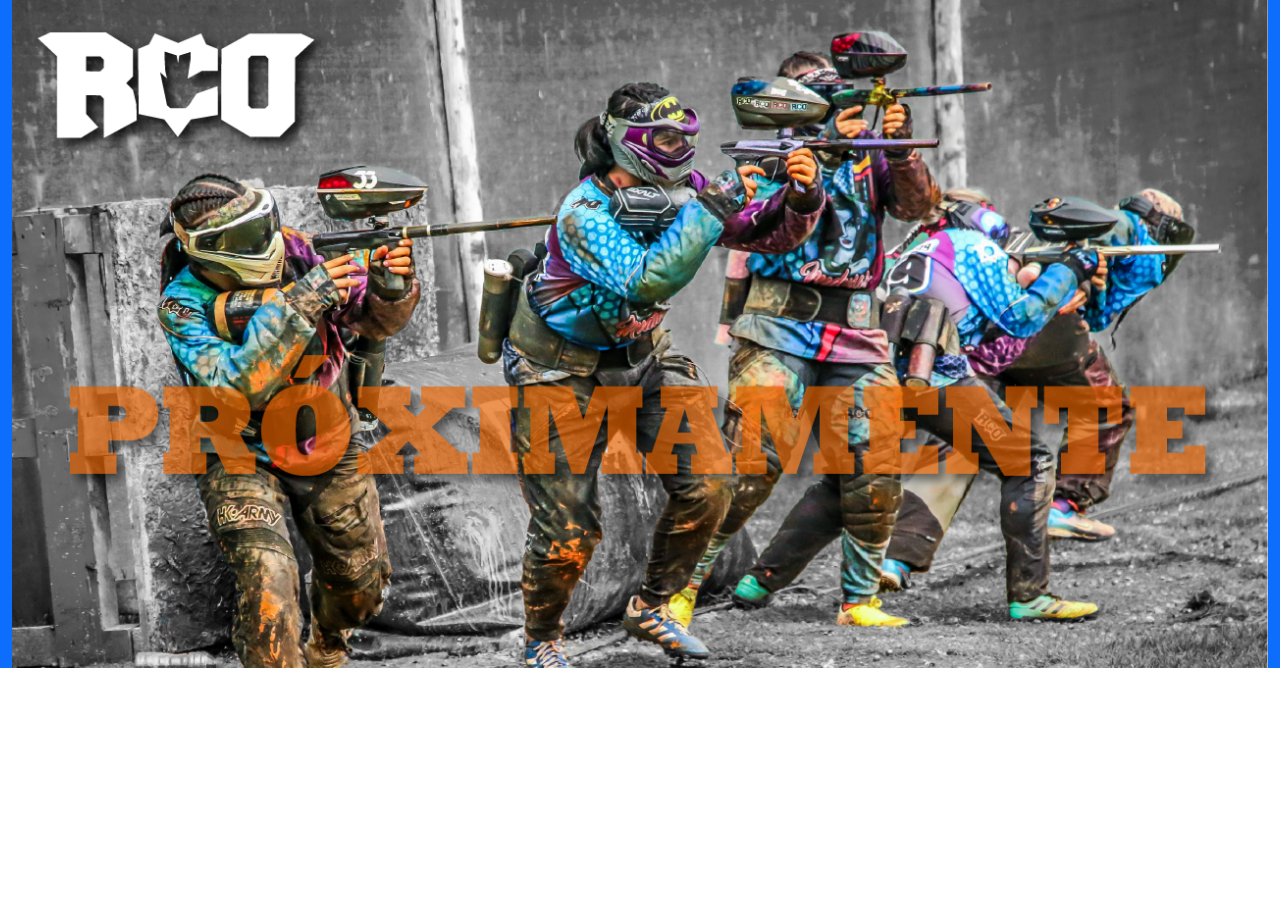
==== landingPage2.html @ 1c1b0751 "primer commit" ====
<!DOCTYPE html>
<html lang="es">
<head>
	<meta charset="UTF-8">
	<meta name="viewport" content="width=device-width, initial-scale=1.0">
	
	<title>RCO SPORTS</title>
	<link href="https://fonts.googleapis.com/css2?family=Roboto:wght@900&display=swap" rel="stylesheet">
	<link rel="stylesheet"  type= "text/css" href= "landPage2.css">
	<link rel="stylesheet" href="bootstrap/css/bootstrap.min.css">
</head>
<body>

	<div class="container-fluid">
		<div class="row">
			<div id="header" class="col-md-12 bg-primary">
				<img src="foto_fondo.png" class="img-fluid" alt="Responsive image">
            </div>

		</div>

	</div>
	
</body>
</html>
---- landPage2.css ----
@import url('https://fonts.googleapis.com/css2?family=Roboto:wght@900&display=swap');


*{
  margin:0;
  padding:0;
}




body{
  margin:0;
  font-family: 'Roboto', sans-serif;
  font-size:17px;
  color:#926239;
  line-height:1.6;
}

#header{
  width: 100%;
  height: auto;
  justify-content: center;
  align-items: center;
}

img{
  width: 100%;
  height: 100%;
}

#showcase{
  background-image:url('foto_fondo.png');
  background-repeat: no-repeat;
  background-size:cover;
  background-attachment: fixed;
  background-position:center;
  height: 100vh;
  /*display:flex;
  flex-direction:column;
  justify-content:center;
  align-items:center;
  text-align:center;
  padding:0 20px;*/
}

#showcase h1{
  font-size:50px;
  line-height:1.2;
}

#showcase p{
  font-size:20px;
}

#showcase .button{
  font-size:18px;
  text-decoration:none;
  color:#926239;
  border:#926239 1px solid;
  padding:10px 20px;
  border-radius:10px;
  margin-top:20px;
}

#showcase .button:hover{
  background:#926239;
  color:#fff;
}

#section-a{
  padding:20px;
  font-family: 'Roboto', sans-serif;
  background:white;
}

.font_x{
  font-family: 'Roboto', sans-serif;
}

.color1{
  color:#843430;
}

.color2{
  color:#E47A0C;
}

#section-b{
  padding:20px;
  background:#f4f4f4;
  text-align:center;
}

#section-c{
  display:flex;
}

#section-c div{
  padding:20px;
}

#section-c .box-1, #section-c .box-3{
  background:white;
  color:black;
}

#section-c .box-2{
  background:white;
}

.button{
  background-color: #E47A0C;
  color: white;
}

.espacio_input{
  padding-left: 350px;
}

.input{
  width: 100%;
}

.espacio-c{
  margin-left: 120px;
}

.espacio-c2{
  margin-left: 100px;
}

.espacio_check{
  margin-left: 70px;
}

.espacio_check2{
  margin-left: 80px;
}

.espacio_check3{
  margin-left: 79px;
}

.espacio-arriba1{
  margin-top: 40px;
}

.espacio-arriba{
  margin-top: 150px;
}

.quitar-esparriba{
  margin-top: -30px;
}

.textc{
  font-size: 11px;
}
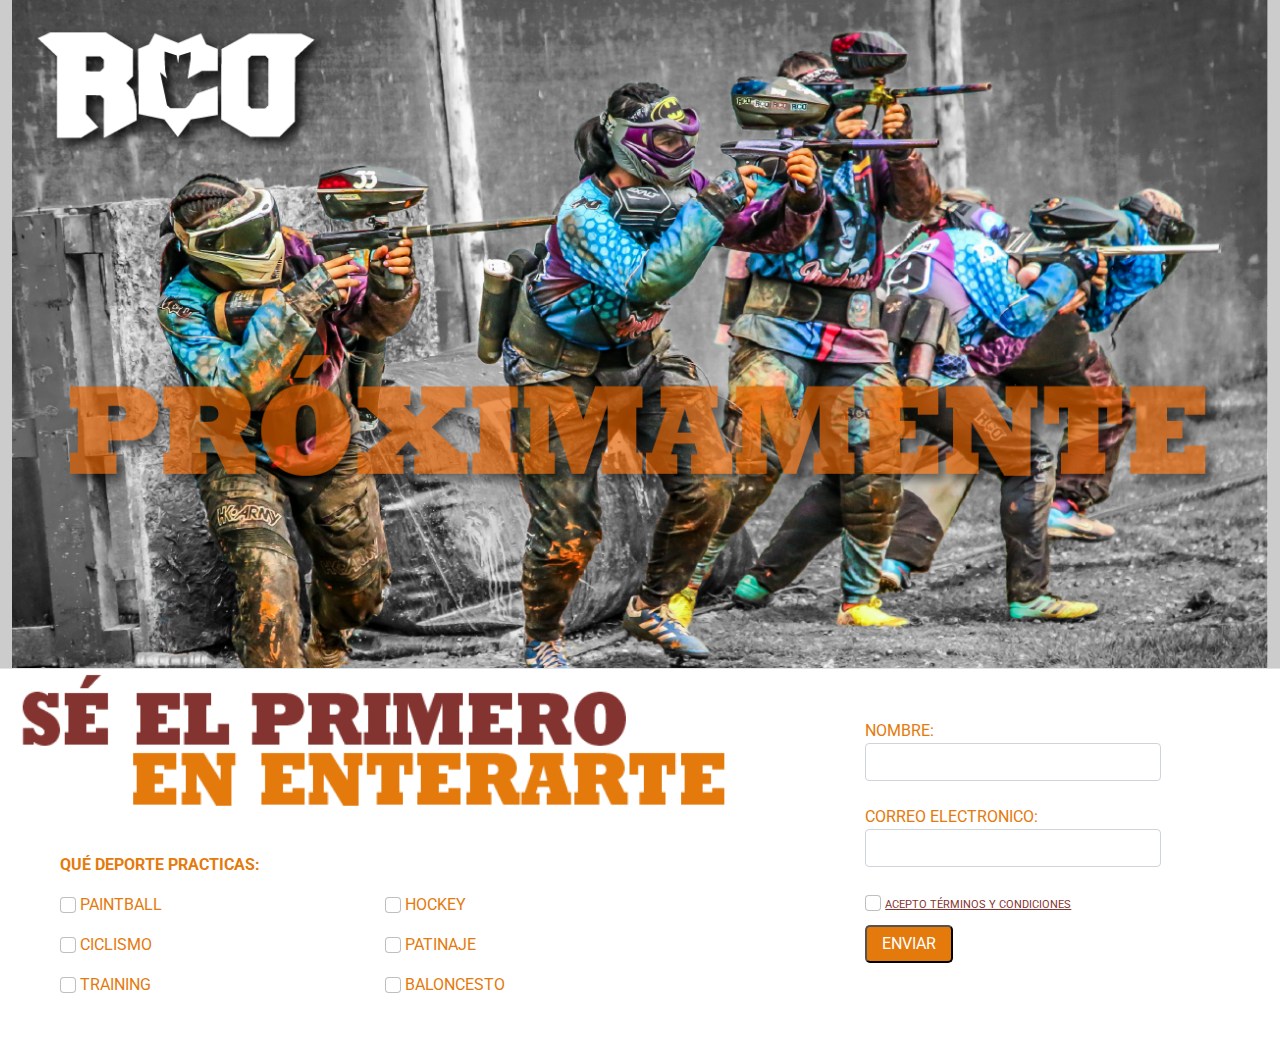
==== commit 4e01f9f8: "landing page responsive" ====
--- a/landingPage2.html
+++ b/landingPage2.html
@@ -11,15 +11,145 @@
 </head>
 <body>
 
-	<div class="container-fluid">
+	<!--Banner-->
+
+	<section class="container-fluid">
 		<div class="row">
-			<div id="header" class="col-md-12 bg-primary">
-				<img src="foto_fondo.png" class="img-fluid" alt="Responsive image">
+			<div id="header" class="col-md-12 fondoBanner border-bottom">
+				<img src="foto_fondo.png" class="img-fluid banner" alt="Responsive image">
             </div>
 
 		</div>
+	</section>
 
-	</div>
-	
+	<!--Seccion de abajo-->
+
+	<section class="container-fluid pb-5">
+		<div class="row">
+			<!--Columna izquierda-->
+
+			<div class="box-1 col-sm-7 font_x">
+				<img src="banner.png" class="img-fluid" alt="Italian Trulli" width="100%" ><br>
+
+				
+				<div class="container g-5">
+
+					<div class="row">
+						<div class="col-12">
+							<p class="color2 espacio-arriba1"><b>QUÉ DEPORTE PRACTICAS:</b></p>
+						</div>
+					</div>
+
+					<div class="row">
+
+						<div class="col-6 color2 quitar-esparriba">
+							<input class="form-check-input" type="checkbox" value="" id="flexCheckChecked1">
+							<label class="form-check-label" for="flexCheckChecked1">
+								<p class="vinetas">
+									PAINTBALL
+								</p>
+							</label>
+						</div>
+						<div class="col-6 color2 quitar-esparriba">
+							<input class="form-check-input" type="checkbox" value="" id="flexCheckChecked2">
+							<label class="form-check-label" for="flexCheckChecked2">
+								<p class="vinetas">
+									HOCKEY
+								</p>
+							</label>
+						</div>
+						
+					</div>
+
+					<div class="row">
+
+						<div class="col-6 color2 quitar-esparriba">
+							<input class="form-check-input" type="checkbox" value="" id="flexCheckChecked1">
+							<label class="form-check-label" for="flexCheckChecked1">
+								<p class="vinetas">
+									CICLISMO
+								</p>
+							</label>
+						</div>
+						<div class="col-6 color2 quitar-esparriba">
+							<input class="form-check-input" type="checkbox" value="" id="flexCheckChecked2">
+							<label class="form-check-label" for="flexCheckChecked2">
+								<p class="vinetas">
+									PATINAJE
+								</p>
+							</label>
+						</div>
+						
+					</div>
+
+					<div class="row">
+
+						<div class="col-6 color2 quitar-esparriba">
+							<input class="form-check-input" type="checkbox" value="" id="flexCheckChecked1">
+							<label class="form-check-label" for="flexCheckChecked1">
+								<p class="vinetas">
+									TRAINING
+								</p>
+							</label>
+						</div>
+						<div class="col-6 color2 quitar-esparriba">
+							<input class="form-check-input" type="checkbox" value="" id="flexCheckChecked2">
+							<label class="form-check-label" for="flexCheckChecked2">
+								<p class="vinetas">
+									BALONCESTO
+								</p>
+							</label>
+						</div>
+						
+					</div>
+
+				</div>
+		
+			</div>
+		
+			<!--Columna derecha-->
+			<div class="container-fluid box-2 color2 font_x col-sm-3 m-auto contenedor">
+
+				<label class="color2" for="exampleFormControlInput1" >NOMBRE:</label><br>
+				<!--<input type="nombre" class=" input " id="exampleFormControlInput1" ><br>-->
+				<input type="text" class="form-control" id="exampleFormControlInput1" ><br>
+
+				<label class="color2">CORREO ELECTRONICO:</label><br>
+				<!--<input type="email" class=" input " id="exampleFormControlInput2" ><br>-->
+				<input type="text" class="form-control" id="exampleFormControlInput2" ><br>
+
+				<input type="checkbox" name="terminos" value="term" class="form-check-input" required> 
+				<a href="#" style="color:#843430" class="textc" data-bs-toggle="modal" data-bs-target="#exampleModalLong" >ACEPTO TÉRMINOS Y CONDICIONES</a><br>
+				
+				<a href="#"><button type="button" class="boton ">ENVIAR</button></a>
+
+
+				<!-- Modal -->
+				<div class="modal fade" id="exampleModalLong" tabindex="-1" role="dialog" aria-labelledby="exampleModalLongTitle" aria-hidden="true">
+					<div class="modal-dialog">
+						<div class="modal-content">
+							<div class="modal-header">
+								<h5 class="modal-title" style="color:#843430" id="exampleModalLongTitle">TÉRMINOS Y CONDICIONES</h5>
+								<button type="button" class="btn-close" data-bs-dismiss="modal" aria-label="Close"></button>
+							</div>
+							<div class="modal-body">
+								<p>
+									Doy mi consentimiento a RCO Sports para que utilice mis datos personales con fines comerciales y para sondeos de opinión. En particular, RCO Sports estará autorizado a analizar mis interacciones con la compañía (como por ejemplo mi historial de compras, el uso de aplicaciones, redes sociales y datos personales que comparto con RCO Sports para así poderme enviar mensajes comerciales personalizados sobre los productos de RCO Sports. RCO Sports podrá ponerse en contacto conmigo mediante correos electrónicos, mensajes de texto, correo ordinario, aplicaciones o cualquier otro medio de comunicación que yo desee utilizar.
+								</p>
+							</div>
+							<div class="modal-footer">
+								
+								<button type="button" class="btn boton " data-bs-dismiss="modal">CERRAR</button>
+							</div>
+						</div>
+					</div>
+				</div>
+			</div>
+
+		</div>
+	</section>
+
+
+	<script src="https://cdn.jsdelivr.net/npm/bootstrap@5.3.1/dist/js/bootstrap.bundle.min.js" integrity="sha384-HwwvtgBNo3bZJJLYd8oVXjrBZt8cqVSpeBNS5n7C8IVInixGAoxmnlMuBnhbgrkm" crossorigin="anonymous"></script>
 </body>
 </html>--- a/landPage2.css
+++ b/landPage2.css
@@ -79,10 +79,16 @@
 }
 
 .color1{
+  background-color: grey;
   color:#843430;
 }
 
+.fondoBanner{
+  background-color: #ccc;
+}
+
 .color2{
+  /*background: #ccc;*/
   color:#E47A0C;
 }
 
@@ -156,4 +162,87 @@
 
 .textc{
   font-size: 11px;
+}
+
+.banner{
+  max-width:100%;
+  height: auto;
+}
+
+.boton{
+  margin-top: 10px;
+  padding: 5px;
+  padding-left: 15px;
+  padding-right: 15px;
+  border-radius: 5px;
+  background-color: #E47A0C !important;
+  color: white;
+  transition: all 300ms;
+}
+
+.boton:hover{
+  background-color: #843430 !important;
+}
+
+.boton:focus{
+  box-shadow: none !important;
+}
+
+.container-fluid{
+  width: 100%;
+}
+
+.img-fluid{
+  width: 100%;
+}
+
+.form-check-input:hover{
+  background-color: #E47A0C;
+}
+
+.form-check-input:checked{
+  background-color: #843430 !important;
+  border-color: #E47A0C !important;
+}
+
+.form-check-input:focus{
+  box-shadow: none !important;
+  border-color: #E47A0C !important;
+}
+
+@media only screen and (max-width: 670px) {
+  .vinetas{
+    font-size: 12px;
+  }
+}
+
+@media only screen and (min-width: 576px) and (max-width: 578px) {
+  .vinetas{
+    font-size: 10px;
+  }
+}
+
+@media only screen and (max-width: 575px) {
+  .contenedor{
+    border-top: 1px solid #ccc !important;
+    padding-top: 30px !important;
+  } 
+}
+
+@media only screen and (max-width: 338px) {
+  .vinetas{
+    font-size: 10px;
+  } 
+}
+
+@media only screen and (max-width: 312px) {
+  .vinetas{
+    font-size: 8px;
+  } 
+}
+
+@media only screen and (max-width: 286px) {
+  .vinetas{
+    font-size: 6px;
+  } 
 }